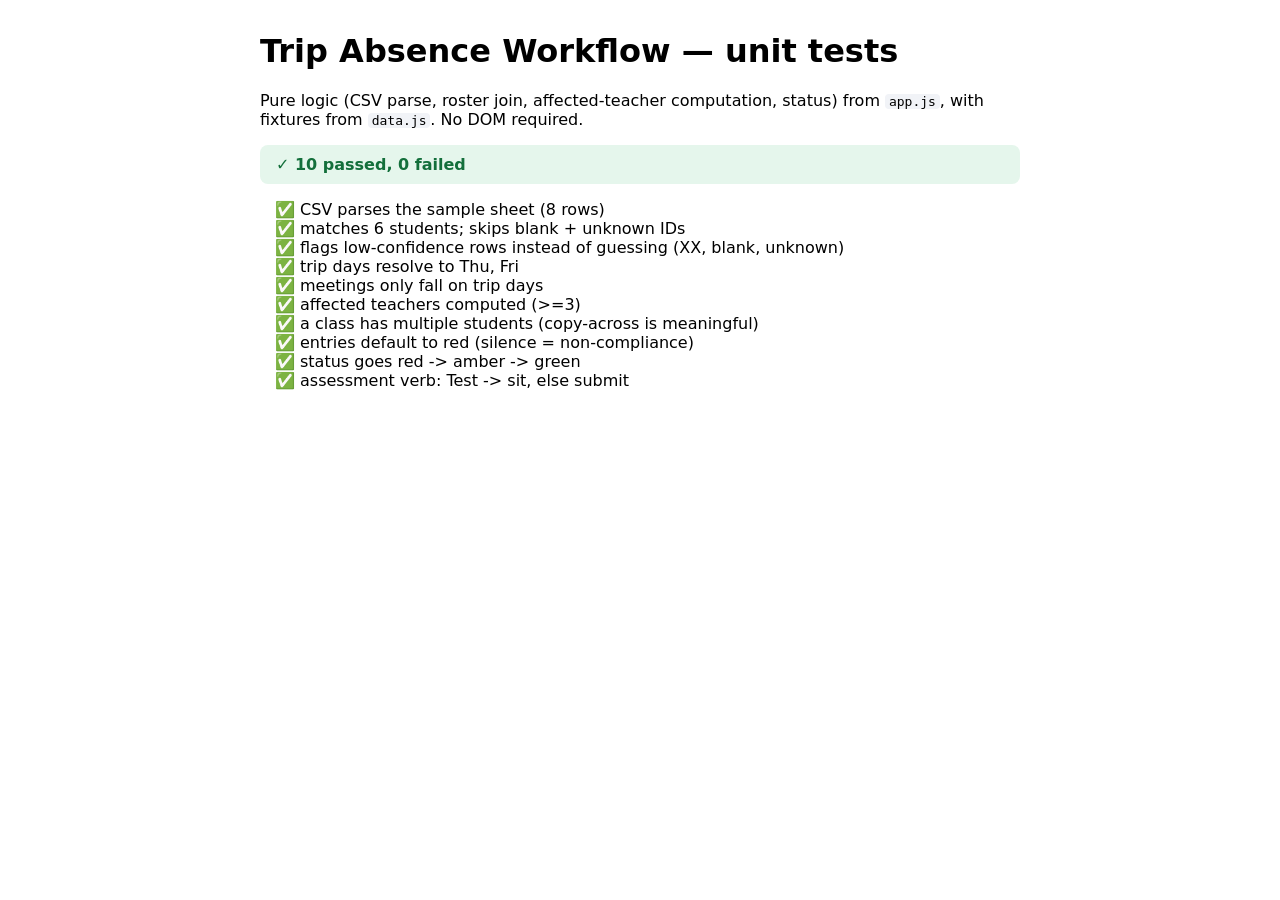
==== tests.html @ 953b7033 "Build Trip Absence Workflow clickable prototype Front-end-only prototype per BUILD-BRIEF.md: Directo" ====
<!DOCTYPE html>
<html lang="en">
<head>
  <meta charset="UTF-8" />
  <meta name="viewport" content="width=device-width, initial-scale=1" />
  <title>Trip Absence Workflow — Tests</title>
  <style>
    body { font-family: system-ui, sans-serif; max-width: 760px; margin: 2rem auto; padding: 0 1rem; }
    #summary { font-weight: 700; margin: 1rem 0; padding: .6rem 1rem; border-radius: 8px; }
    #summary.pass { background: #e5f6ec; color: #136f3b; } #summary.fail { background: #fdecee; color: #b3121f; }
    li.ok::marker { content: "✅ "; } li.no { color: #b3121f; } li.no::marker { content: "❌ "; }
    code { background: #f1f3f7; border-radius: 4px; padding: 0 .3em; }
  </style>
</head>
<body>
  <h1>Trip Absence Workflow — unit tests</h1>
  <p>Pure logic (CSV parse, roster join, affected-teacher computation, status) from <code>app.js</code>, with fixtures from <code>data.js</code>. No DOM required.</p>
  <div id="summary">Running…</div>
  <ol id="results"></ol>

  <script src="./data.js"></script>
  <!-- app.js exposes window.TAS and only wires the UI when #view exists (it doesn't here). -->
  <script src="./app.js"></script>
  <script>
    (function () {
      var T = window.TAS, FX = window.FIXTURES, out = document.getElementById("results");
      var pass = 0, fail = 0;
      function rec(n, ok, d) { var li = document.createElement("li"); li.className = ok ? "ok" : "no";
        li.textContent = n + (ok ? "" : "  —  " + (d || "failed")); out.appendChild(li); ok ? pass++ : fail++; }
      function test(n, fn) { try { fn(); rec(n, true); } catch (e) { rec(n, false, e && e.message); } }
      function assert(c, m) { if (!c) throw new Error(m || "assertion failed"); }
      function eq(a, b, m) { if (a !== b) throw new Error((m || "ne") + " got " + JSON.stringify(a) + " exp " + JSON.stringify(b)); }

      var parsed = T.parseCsv(FX.sampleCsv);
      var an = T.analyzeSheet(parsed, FX);

      test("CSV parses the sample sheet (8 rows)", function () { eq(an.rows.length, 8); });
      test("matches 6 students; skips blank + unknown IDs", function () {
        eq(an.matchedStudentIds.length, 6);
        assert(an.matchedStudentIds.indexOf("S0006") === -1 && an.matchedStudentIds.indexOf("S9999") === -1);
      });
      test("flags low-confidence rows instead of guessing (XX, blank, unknown)", function () { eq(an.flaggedCount, 3); });
      test("trip days resolve to Thu, Fri", function () { eq(T.coveredWeekdays(FX.trips[0].departure, FX.trips[0].return).join(","), "Thu,Fri"); });

      var wd = T.coveredWeekdays(FX.trips[0].departure, FX.trips[0].return);
      var meetings = T.computeMeetings(an.matchedStudentIds, FX.timetable, wd);
      test("meetings only fall on trip days", function () { assert(meetings.length > 0 && meetings.every(function (m) { return m.day === "Thu" || m.day === "Fri"; })); });
      test("affected teachers computed (>=3)", function () { assert(T.affectedByTeacher(meetings, FX).length >= 3); });
      test("a class has multiple students (copy-across is meaningful)", function () {
        assert(T.affectedByTeacher(meetings, FX).some(function (g) { return g.classes.some(function (c) { return c.studentIds.length > 1; }); }));
      });

      var entries = T.buildEntries(meetings);
      test("entries default to red (silence = non-compliance)", function () { eq(T.statusOf(entries[0]), "red"); });
      test("status goes red -> amber -> green", function () {
        var e = JSON.parse(JSON.stringify(entries[0]));
        e.work.set = "Read ch.4"; eq(T.statusOf(e), "amber");
        e.finalized = true; eq(T.statusOf(e), "green");
      });
      test("assessment verb: Test -> sit, else submit", function () { eq(T.assessmentVerb("Test"), "sit"); eq(T.assessmentVerb("Assignment"), "submit"); });

      var sum = document.getElementById("summary");
      sum.className = fail ? "fail" : "pass";
      sum.textContent = (fail ? "✗ " : "✓ ") + pass + " passed, " + fail + " failed";
      console.log("[tests] " + pass + " passed, " + fail + " failed");
    })();
  </script>
</body>
</html>
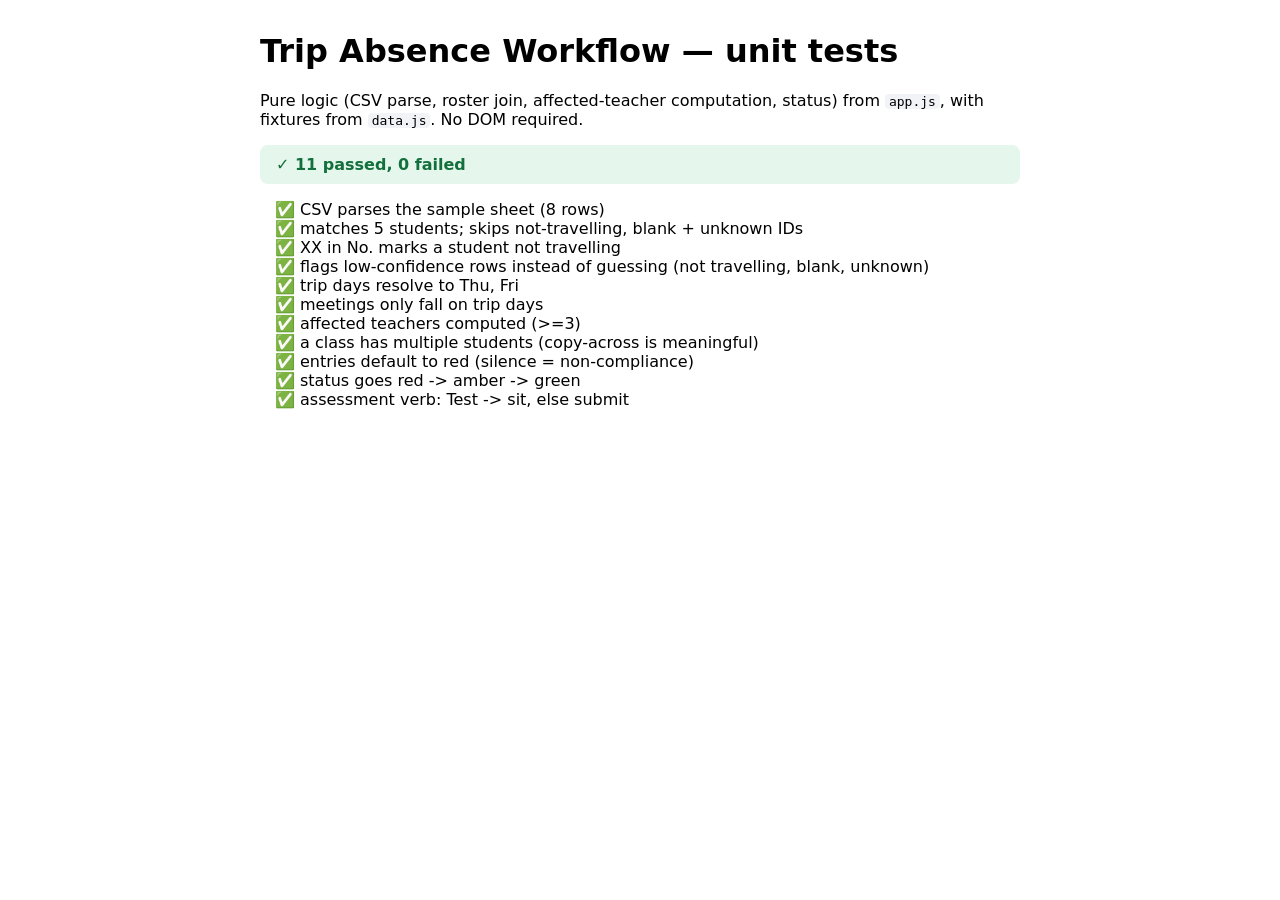
==== commit 3e0c7d32: "Director sheet wording/UX + student work fields Director's trip sheet: - Sheet subtitle -> 'Trip det" ====
--- a/tests.html
+++ b/tests.html
@@ -35,11 +35,15 @@
       var an = T.analyzeSheet(parsed, FX);
 
       test("CSV parses the sample sheet (8 rows)", function () { eq(an.rows.length, 8); });
-      test("matches 6 students; skips blank + unknown IDs", function () {
-        eq(an.matchedStudentIds.length, 6);
+      test("matches 5 students; skips not-travelling, blank + unknown IDs", function () {
+        eq(an.matchedStudentIds.length, 5);
+        assert(an.matchedStudentIds.indexOf("S0005") === -1, "XX (not travelling) excluded");
         assert(an.matchedStudentIds.indexOf("S0006") === -1 && an.matchedStudentIds.indexOf("S9999") === -1);
       });
-      test("flags low-confidence rows instead of guessing (XX, blank, unknown)", function () { eq(an.flaggedCount, 3); });
+      test("XX in No. marks a student not travelling", function () {
+        assert(an.rows[4].notTravelling && an.rows[4].flags.join().indexOf("Not travelling") !== -1);
+      });
+      test("flags low-confidence rows instead of guessing (not travelling, blank, unknown)", function () { eq(an.flaggedCount, 3); });
       test("trip days resolve to Thu, Fri", function () { eq(T.coveredWeekdays(FX.trips[0].departure, FX.trips[0].return).join(","), "Thu,Fri"); });
 
       var wd = T.coveredWeekdays(FX.trips[0].departure, FX.trips[0].return);
